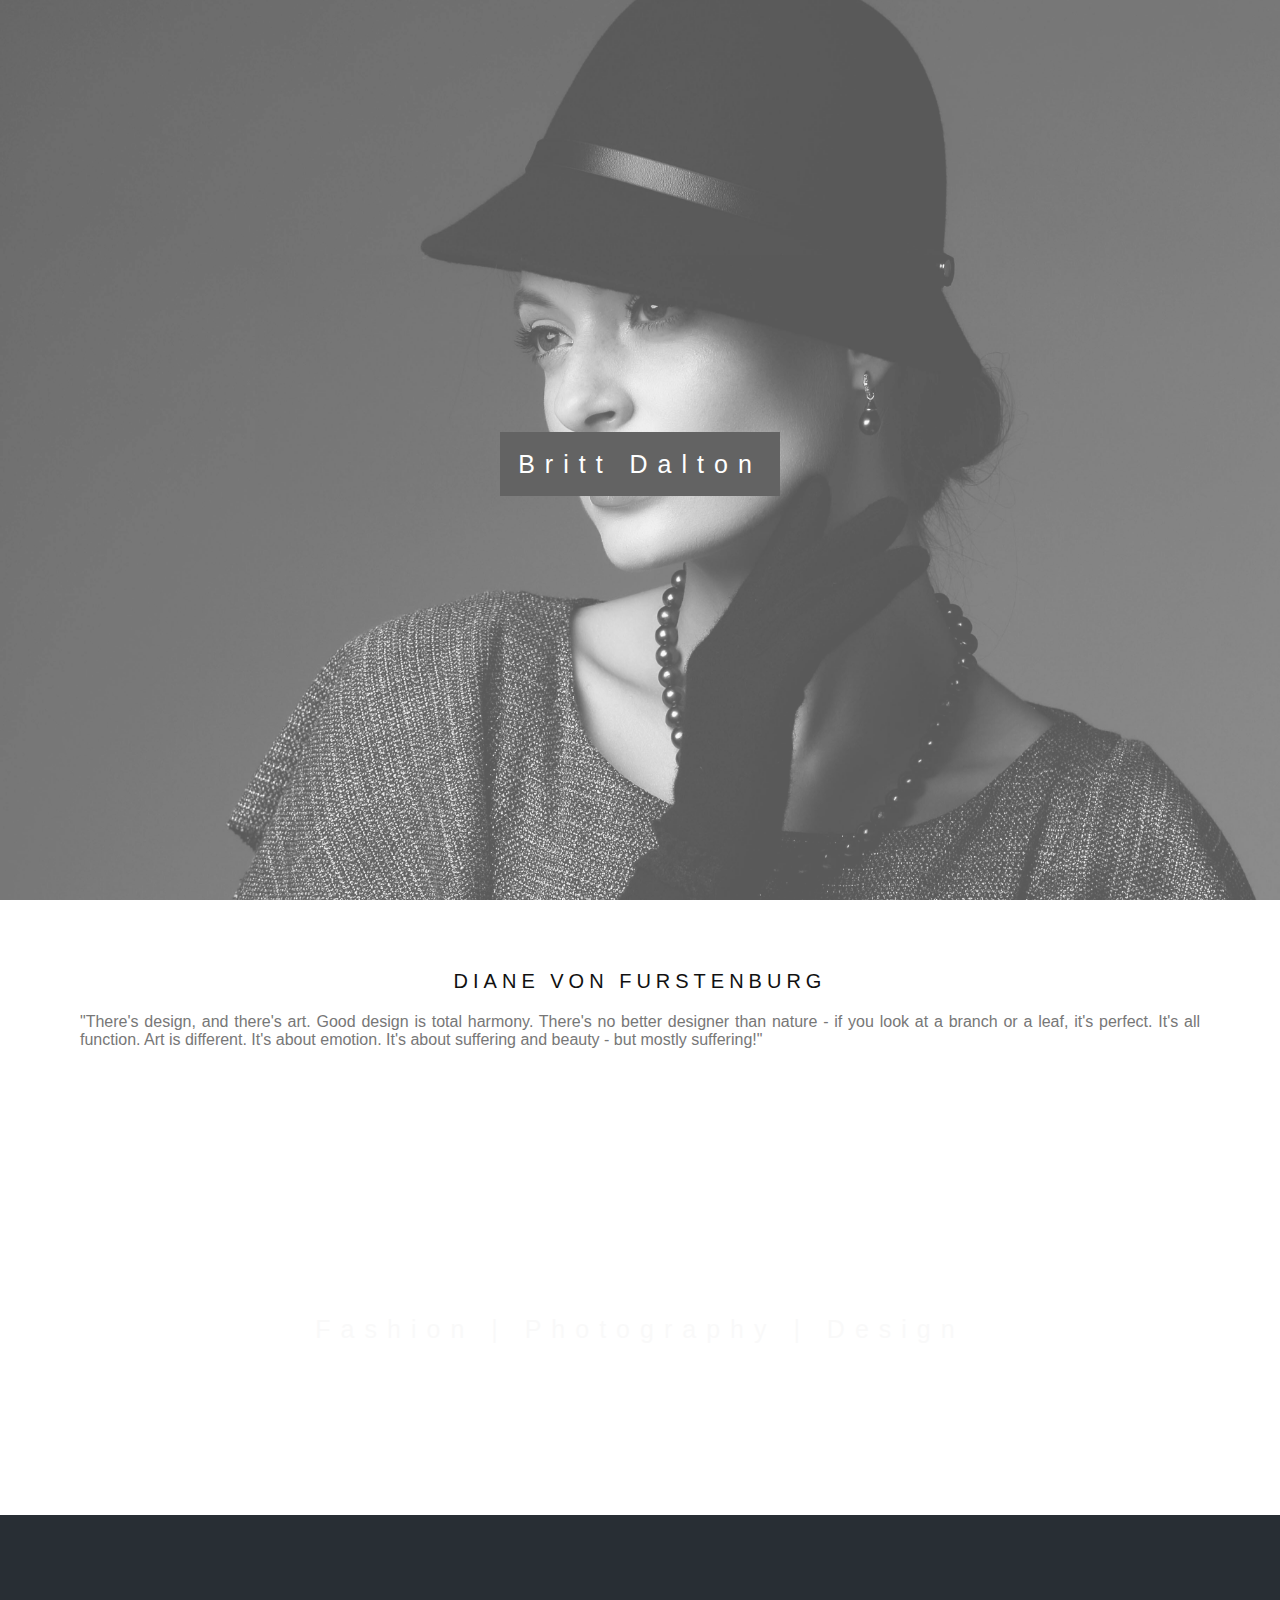
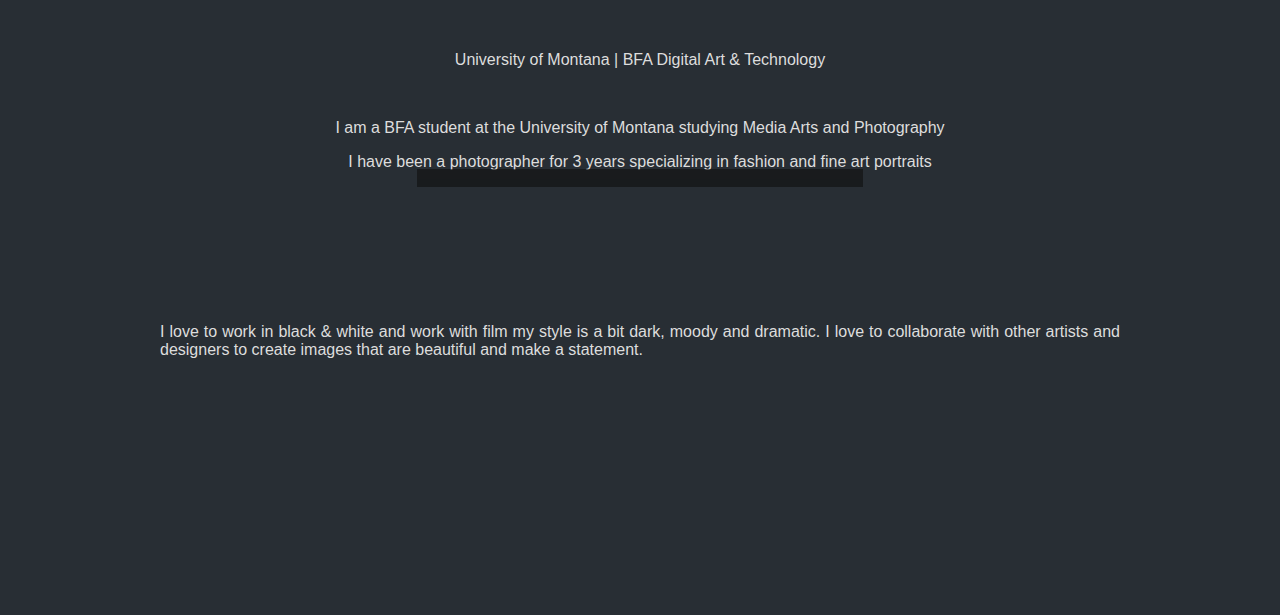
==== Week_01/index.html @ e0daf96d "Revert "add script file to week 1 hw site"" ====
<!DOCTYPE html>
<html>
<head>
  <title></title>
  <meta name="viewport" content="width=device-width, initial-scale=1">
<style>
body, html {
  height: 100%;
  margin: 0;
  font-family: Arial, Helvetica, sans-serif;
  color: #777;
}

.bgimg-1, .bgimg-2, .bgimg-3 {
  position: relative;
  opacity: 0.65;
  background-attachment: fixed;
  background-position: center;
  background-repeat: no-repeat;
  background-size: cover;

}
.bgimg-1 {
  background-image: url("../Week_01/Images/01.JPEG");
  min-height: 100%;
}

.bgimg-2 {
  background-image: url("../Week_01/Images/02.JPEG");
  min-height: 400px;
}

.bgimg-3 {
  background-image: url("../Week_01/Images/03.JPEG");
  min-height: 100%;
}

.caption {
  position: absolute;
  left: 0;
  top: 50%;
  width: 100%;
  text-align: center;
  color: #000;
}

.caption span.border {
  background-color: #111;
  color: #fff;
  padding: 18px;
  font-size: 25px;
  letter-spacing: 10px;
}

h3 {
  letter-spacing: 5px;
  text-transform: uppercase;
  font: 20px "Lato", sans-serif;
  color: #111;
}

a:link {
  color: white;
  background-color: transparent;
  text-decoration: none;
}
a:visited {
  color: pink;
  background-color: transparent;
  text-decoration: none;
}
a:hover {
  color: red;
  background-color: transparent;
  text-decoration: underline;
}



</style>


</head>
<body>

<div class="bgimg-1">
  <div class="caption">
  <span class="border">Britt Dalton</span>
  </div>
</div>

<div style="color: #777;background-color:white;text-align:center;padding:50px 80px;text-align: justify;">
  <h3 style="text-align:center;">Diane Von Furstenburg</h3>
  <p>"There's design, and there's art. Good design is total harmony. There's no better designer than nature - if you look at a branch or a leaf,
  it's perfect. It's all function. Art is different. It's about emotion. It's about suffering and beauty - but mostly suffering!" </p>
</div>

<div class="bgimg-2">
  <div class="caption">
  <span class="border" style="background-color:transparent;font-size:25px;color: #f7f7f7;">Fashion | Photography | Design</span>
  </div>
</div>

<div style="position:relative;">
  <div style="color:#ddd;background-color:#282E34;text-align:center;padding:120px 80px;text-align: center;">
  <p>University of Montana | BFA Digital Art & Technology</p>
  <br>
  <p>I am a BFA student at the University of Montana studying Media Arts and Photography </p>
  <p>I have been a photographer for 3 years specializing in fashion and fine art portraits </p>


<div class="bgimg-3">
  <div class="caption">
  <span class="border">Fine Art Portraiture</span>
  </div>
</div>

<div style="position:relative;">
  <div style="color:#ddd;background-color:#282E34;text-align:center;padding:120px 80px;text-align: justify;">
  <p>
    I love to work in black & white and work with film my style is a bit dark, moody and dramatic. I love to collaborate with other artists and designers to create images that are beautiful and make a statement.
  </p>
  </div>
</div>

<script> src=.web_tech_hw/Week_02/Scripts/script.js </script>

</body>
</html>
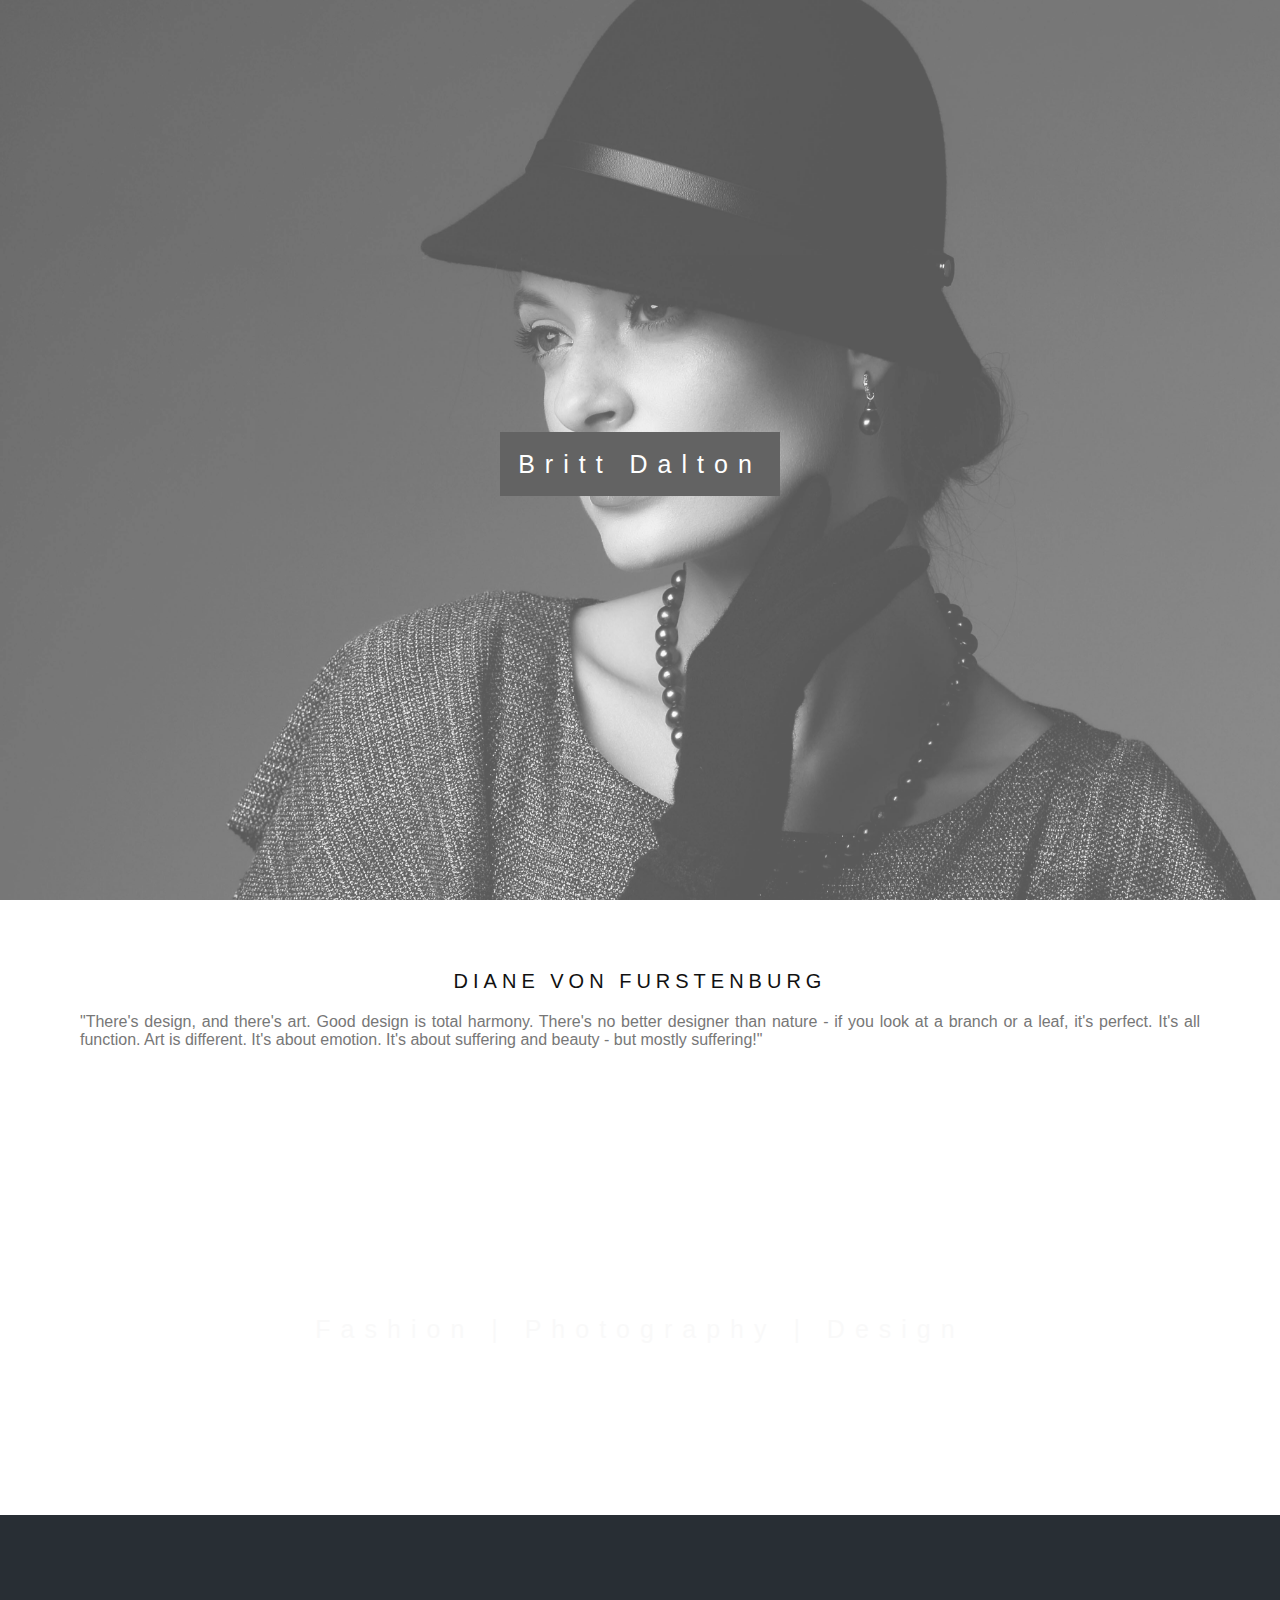
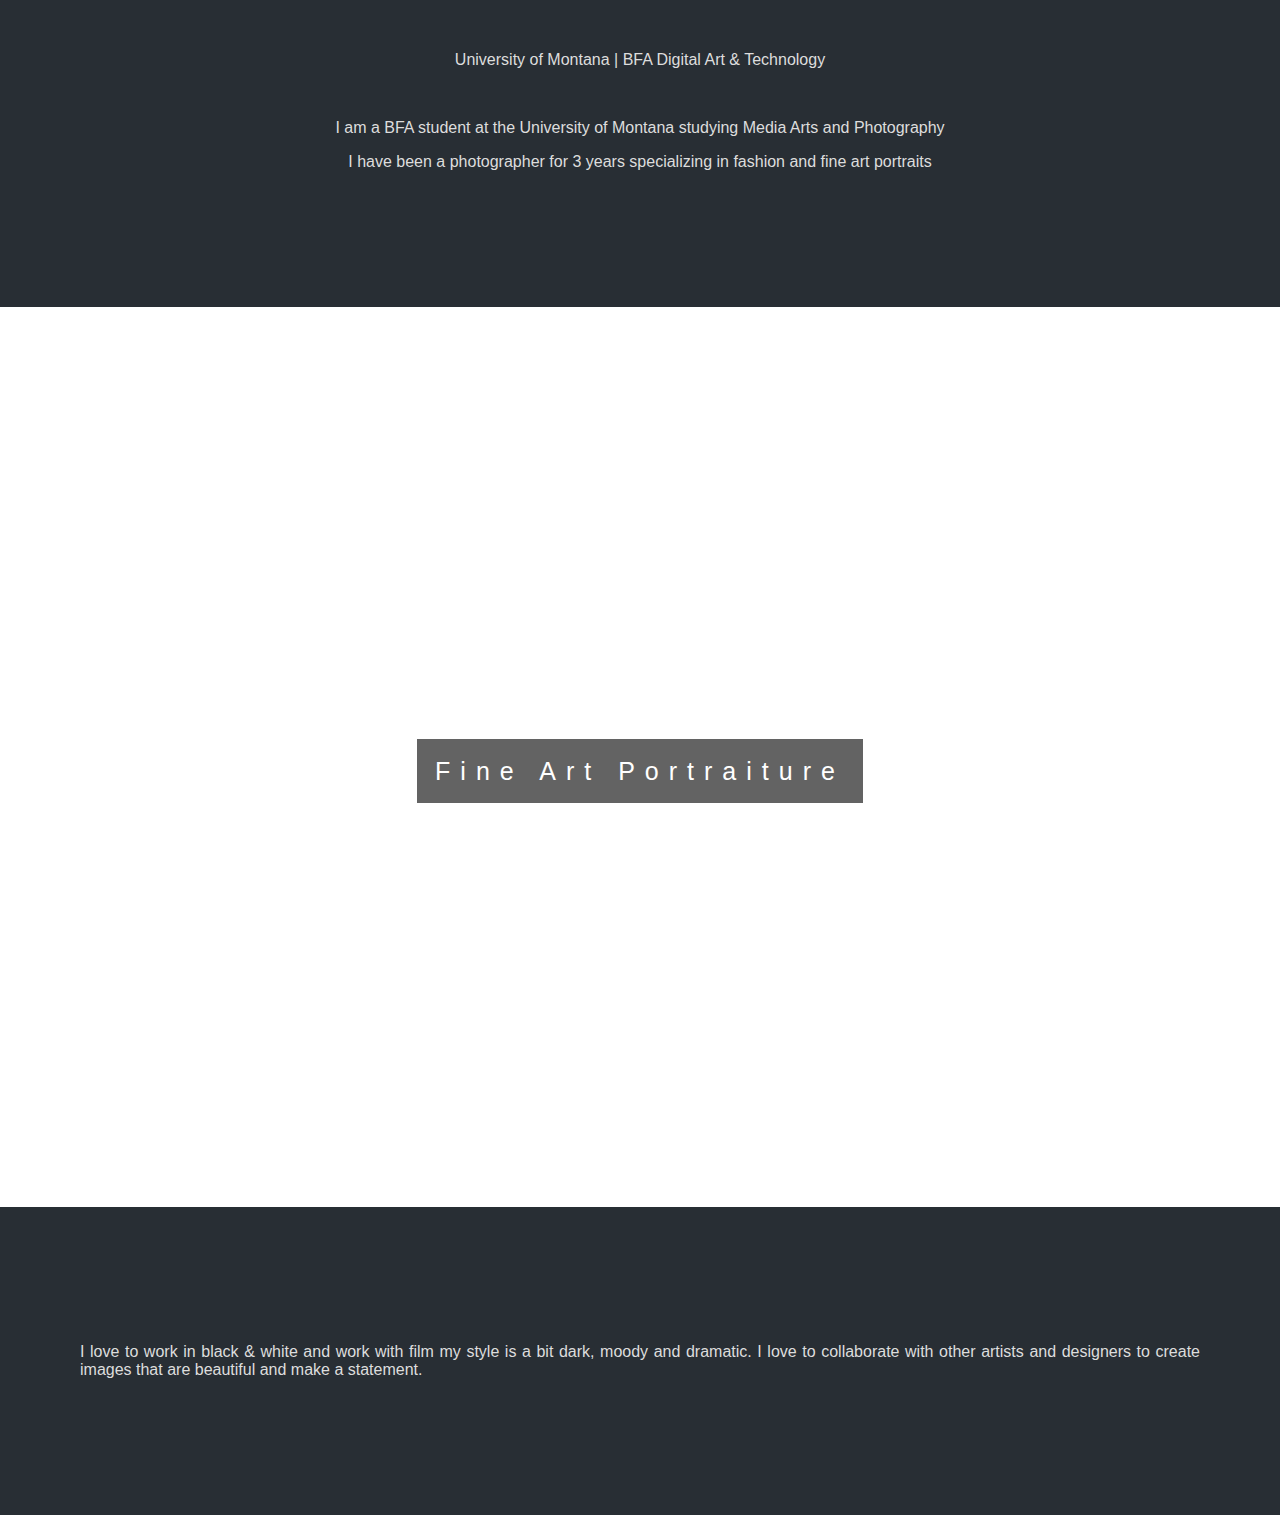
==== commit cfa5a89f: "update" ====
--- a/Week_01/index.html
+++ b/Week_01/index.html
@@ -107,6 +107,8 @@
   <br>
   <p>I am a BFA student at the University of Montana studying Media Arts and Photography </p>
   <p>I have been a photographer for 3 years specializing in fashion and fine art portraits </p>
+  </div>
+</div>
 
 
 <div class="bgimg-3">
@@ -123,7 +125,5 @@
   </div>
 </div>
 
-<script> src=.web_tech_hw/Week_02/Scripts/script.js </script>
-
 </body>
 </html>
